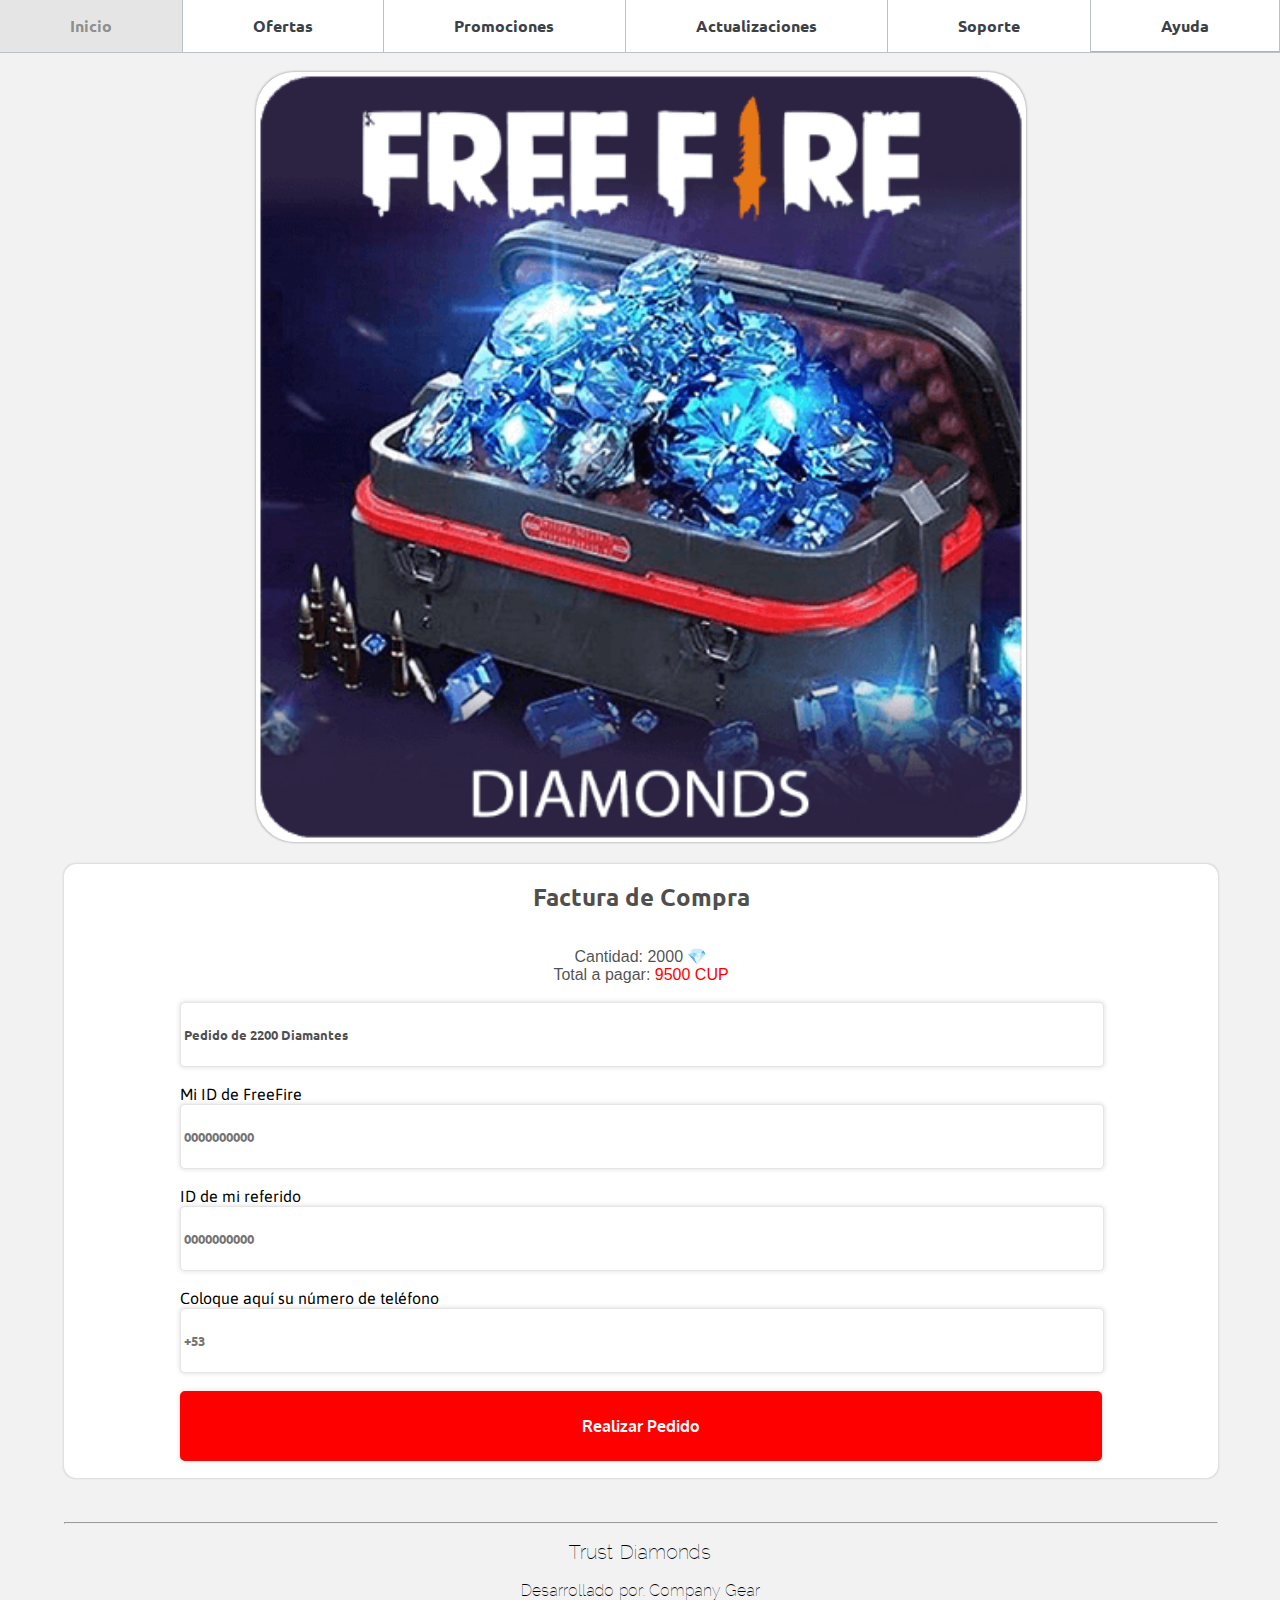
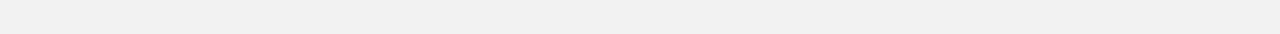
==== pack/2200.html @ caafc121 "Add files via upload" ====
<!DOCTYPE HTML>
<html>
<head>
<meta name="viewport" content="width=device-width, user-scalable=no, initial-scale=1, maximum-scale=1, minimum-scale=1">	
<link rel="stylesheet" href="../files/css/style.css" type="text/css">
<script>
window.onerror=new Function("return true");
 
function sendMail() {
var men1 ="Pedido a través de Trust Diamonds";
var men2 ="Cantidad de diamantes: 2000";
var men3 ="Precio: 9550 cup";
var men4 ="ID de Cliente: ";
var men5 ="ID de Referido: ";
var men6 ="Contactar al: +53 ";
var enter ="%0A";
var link = "trust.diamonds.free.fire@gmail.com"
+ "?cc=trust.diamonds.free.fire@gmail.com"
+ "&subject=" + escape(document.getElementById('subject').value)
+ "&body=" + men1 + enter + enter + men2 + enter + men3 + enter + men4 + escape(document.getElementById('idus').value) + enter + men5 + escape(document.getElementById('idrf').value) + enter + men6 + escape(document.getElementById('cell').value);
 
window.location.href = "mailto:" +link;
}
//]]>
</script>
</head>
<body style="background:rgba(0,0,0,0.05)">
<header id="menu">
<input type="checkbox" id="btn-menu">
<label for="btn-menu"><img src="../files/img/ic_menu.png" alt=""></label>
    <nav class="menu">
	 <ul>
	   <li><a class="font1" href="../index.html">Inicio</a></li>
	   <li><a class="font1" href="../index.html#ofer">Ofertas</a></li>
	   <li><a class="font1" href="../index.html#promo">Promociones</a></li>
	   <li><a class="font1" href="../open_telegram.html">Actualizaciones</a></li>
	   <li><a class="font1" href="">Soporte</a></li>
	   <li><a style="border-bottom:1px solid rgba(0,0,0,0.3)" class="font1" class="font11" href="index.html">Ayuda</a></li>
	 </ul>  
	</nav>
</header>
<br><br><br><br>
<img style="margin-left:20%; background:white; width:60%; box-shadow:0px 0px 2px 0.5px rgba(0,0,0,0.2); border:1px solid white; border-radius:5%;" src="../files/img/freefire_cupons.png">
<br><br>

<div class="factura">
<center><h1 class="font1" style="font-size:24px; color:rgba(0,0,0,0.7)"><b>Factura de Compra</b></h1><br>
	                <p style="margin:0; color:rgba(0,0,0,0.7);">Cantidad: 2000 💎</p>
	                <p style="margin:0; color:rgba(0,0,0,0.7);">Total a pagar: <c style="color:red;">9500 CUP</c></p></center>
	                <br>

<input class="font1" readonly="readonly" id="subject" type="text" value=" Pedido de 2200 Diamantes"><br><br>
<label class="font3" id="desc1">Mi ID de FreeFire</label><br>
<input class="font1" placeholder=" 0000000000" type="number" id="idus" maxlength="10" required></input><br><br>
<label class="font3" id="desc1">ID de mi referido</label><br>
<input class="font1" placeholder=" 0000000000" type="number" id="idrf" maxlength="10" required></input><br><br>
<label class="font3" id="desc1">Coloque aquí su número de teléfono</label><br>
<input class="font1" placeholder=" +53 " type="number" id="cell" required></input><br><br>
<input type="button" class="btn" value="Realizar Pedido" onclick="sendMail(); return false">
<p>
</div>
<br><br>
<hr style="width:90%; margin-left:5%;"></hr>
<p class="font2" style="text-align:center; font-size:20px;">Trust Diamonds</p>
<p class="font2" style="text-align:center; font-size 20px;">Desarrollado por: Company Gear</p>
</div><br>
</body>
</html>
---- files/css/style.css ----
@font-face{
   font-family: "Ubuntu-Bold.ttf";
   src: url("fuentefancy.eot");
   src: url("fuentefancy.eot?#amocristalab") format("embedded-opentype"),
        url("Ubuntu-Bold.woff") format("woff"),
        url("../fonts/Ubuntu-Bold.ttf") format("truetype"),
        url("fuentefancy.svg#IDdelafuente") format("svg");
}

.font1{
font-family:"Ubuntu-Bold.ttf";
}
#font1{
font-family:"Ubuntu-Bold.ttf";
}

@font-face{
   font-family: "raleway_thin";
   src: url("fuentefancy.eot");
   src: url("fuentefancy.eot?#amocristalab") format("embedded-opentype"),
        url("raleway_thin.ttf") format("woff"),
        url("../fonts/raleway_thin.ttf") format("truetype"),
        url("fuentefancy.svg#IDdelafuente") format("svg");
}

.font2{
font-family:"raleway_thin";
}
#font2{
font-family:"raleway_thin";
}

@font-face{
   font-family: "Oxygen-Bold";
   src: url("fuentefancy.eot");
   src: url("fuentefancy.eot?#amocristalab") format("embedded-opentype"),
        url("Oxygen-Bold.ttf") format("woff"),
        url("../fonts/Oxygen-Bold.ttf") format("truetype"),
        url("fuentefancy.svg#IDdelafuente") format("svg");
}

.font3{
font-family:"Oxygen-Bold";
}
#font3{
font-family:"Oxygen-Bold";
}

@font-face{
   font-family: "Asap-VariableFont_wght";
   src: url("fuentefancy.eot");
   src: url("fuentefancy.eot?#amocristalab") format("embedded-opentype"),
        url("Asap-VariableFont_wght.ttf") format("woff"),
        url("../fonts/Asap-VariableFont_wght.ttf") format("truetype"),
        url("fuentefancy.svg#IDdelafuente") format("svg");
}

.font3{
font-family:"Asap-VariableFont_wght";
}
#font3{
font-family:"Asap-VariableFont_wght";
}
/* Aquí puedes escribir tu comentario */
@media screen and (max-width:2560px) {
	#box_apps_t{
		display:none;
	}
	.contenedor{
	width:80%;
	border:1px solid white;
	margin:0 auto;
	overflow:hidden;
	background:white;

}

in{
	color:transparent;
}

#titles{
		margin-left:1.2%;
	color:rgba(0,0,0,0.7);
	font-size:24px;
}

#fullbox{
	width:100%;
}

#especific{
	width:100%;
}

#box_idm{
    border-radius:5px;
	width:20%;
	border:1px solid white;
	margin-left:10%;
	background:white;
	box-shadow:0px 0px 2px 0.5px rgba(0,0,0,0.2);
}

#headings{
	margin-left:10%;
	color:rgba(0,0,0,0.7);
	font-size:24px;
}

#detail{
    font-size:24px;
	margin-left:5%;
	margin-top:0;
	margin-bottom:0;
	font-family:"Asap-VariableFont_wght";
}

a{
	text-decoration:none;
}

#btn_big{
	width:80%;
	border:3px solid #aecb95;
	text-decoration:none;
	background:#689f38;
	color:white;
	font-size:18px;
	border-radius:8px;
	cursor:pointer;
	box-sizing:inherit;
	text-align:center;
	margin-left:10%;
	  font-family: "Oxygen-Bold";
}

#btn_big:hover{
	background:white;
	color:#aecb95;
}

#flex{
	display:flex;
}

#img_apps{
	width:100%;
}

#box_apps{
	width:15%;
	border:1px solid white;
	margin-left:1.2%;
	background:white;
	box-shadow:0px 0px 2px 0.5px rgba(0,0,0,0.2);
}
#a{color:red;}
#b{display:none;}
#c{display:none;}
#d{display:none;}
#e{display:none;}
#f{display:none;}
#g{display:none;}
}

@media screen and (max-width:1440px) {

.contenedor{
	width:80%;
	border:1px solid white;
	margin:0 auto;
	overflow:hidden;
	background:white;

}

in{
	color:transparent;
}

#titles{
		margin-left:1.2%;
	color:rgba(0,0,0,0.7);
	font-size:24px;
}

#fullbox{
	width:100%;
}

#especific{
	width:100%;
}

#box_idm{
	width:20%;
	border:1px solid white;
	margin-left:10%;
	background:white;
	box-shadow:0px 0px 2px 0.5px rgba(0,0,0,0.2);
}

#headings{
	margin-left:10%;
	color:rgba(0,0,0,0.7);
	font-size:24px;
}

#detail{
	margin-left:5%;
	margin-top:0;
	margin-bottom:0;
	font-family:"Asap-VariableFont_wght";
}

a{
	text-decoration:none;
}

#btn_big{
	width:80%;
	border:3px solid #aecb95;
	text-decoration:none;
	background:#689f38;
	color:white;
	font-size:18px;
	border-radius:8px;
	cursor:pointer;
	box-sizing:inherit;
	text-align:center;
	margin-left:10%;
	  font-family: "Oxygen-Bold";
}

#btn_big:hover{
	background:white;
	color:#aecb95;
}

#flex{
	display:flex;
}

#img_apps{
	width:100%;
	border-radius:5px;
}

#box_apps{
	width:15%;
	border:1px solid white;
	margin-left:1.2%;
	background:white;
	box-shadow:0px 0px 2px 0.5px rgba(0,0,0,0.2);
}

@media screen and (max-width:1024px) {
#detail{
	font-size:15px;
}
#btn_big{
	font-size:16px;
}
}

@media screen and (max-width:768px) {
#box_apps{
display:none;
}
#detail{
font-size:12px;
}
#btn_big{
	font-size:12px;
}

#box_idm{
	width:30%;
}
#box_apps_t{
    border-radius:5px;
	display:block;
	width:30%;
	border:1px solid white;
	margin-left:1.2%;
	background:white;
	box-shadow:0px 0px 2px 0.5px rgba(0,0,0,0.2);
}
.contenedor{
	width:100%;
	background:rgb(242,242,242);
	border:none;
}
}

@media screen and (max-width:425px) {

}

@media screen and (max-width:375px) {

}

@media screen and (max-width:320px) {
#detail{
	font-size:8px;
}

#btn_big{
	font-size:10px;
}

#box_idm{
	width:30%;
}
#headings{
	font-size:18px;
}
.contenedor{
	width:100%;
}
}

body{
margin:0;
font-family:sans-serif;
}

header{
width:100%;
background:rgb(255,255,255);
border-bottom:1px solid rgb(185,194,199);
POSITION:fixed;
width:100%;
}

#btn-menu{
display:none;
}

header label{
display:none;
width:30px;
height:30px;
padding:10px;
}

header label:hover {
cursor:pointer;
}

.menu ul{
margin:0;
list-style:none;
padding:0;
display:flex;
justify-content:center;
}

.menu li{
border-right:1px solid rgb(185,194,199);
flex-grow:1;
text-align:center;
}

.menu li:hover{
background:rgba(0,0,0,0.1);
}

.menu li a:hover{
color:rgba(0,0,0,0.4);
}

.menu li a{
display:block;
padding:15px 20px;
color:rgb(60,65,71);
text-decoration:none;
}

@media (max-width:768px) {
header label {
display:block;
}

.menu {
position:absolute;
background:white;
width:70%;
margin-left:-74%;
transition: all 0.5s;
}

.menu li{
border-top:1px solid rgb(185,194,199);
}
 .menu ul{
 flex-direction:column;
 }
 
 #btn-menu:checked ~ .menu{
margin:0;
 }
 
}





.slider{
width:100%;
margin:auto;
overflow:hidden;
}

.slider ul{
padding:0;
display:flex;
width:400%;
animation: cambio 15s infinite alternate linear;
}

.slider li{
width:100%;
list-style:none;
}

.slider img{
width:100%;
}

@keyframes cambio {
   0% {margin-left:0; }
   20% {margin-left:0; }

   25% {margin-left:-100%; }
   45% {margin-left:-100%; }

   50%{margin-left:-200%; }
   70%{margin-left:-200%; }

   75% {margin-left:-300%; }
   100% {margin-left:-300%; }
}
.factura{
	border:1px solid white;
	width:90%;
	margin-left:5%;
	border-radius:12px;
	background:white;
		box-shadow:0px 0px 2px 0.5px rgba(0,0,0,0.1);
}

#idrf{
	width:80%;
	margin-left:10%;
	padding:2% 0%;
	box-shadow:0px 0px 4px 0.5px rgba(0,0,0,0.1);
	border:1px solid rgba(0,0,0,0.1);
	border-radius:5px;
	color:rgba(0,0,0,0.7);
}

#idus{
	width:80%;
	margin-left:10%;
	padding:2% 0%;
	box-shadow:0px 0px 4px 0.5px rgba(0,0,0,0.1);
	border:1px solid rgba(0,0,0,0.1);
	border-radius:5px;
	color:rgba(0,0,0,0.7);
}

#subject{
	width:80%;
	margin-left:10%;
	padding:2% 0%;
	box-shadow:0px 0px 4px 0.5px rgba(0,0,0,0.1);
	border:1px solid rgba(0,0,0,0.1);
	border-radius:5px;
	color:rgba(0,0,0,0.7);
	
}

#cell{
	width:80%;
	margin-left:10%;
	padding:2% 0%;
	box-shadow:0px 0px 4px 0.5px rgba(0,0,0,0.1);
	border:1px solid rgba(0,0,0,0.1);
	border-radius:5px;
	color:rgba(0,0,0,0.7);
}

.btn{
	width:80%;
	margin-left:10%;
	padding:2% 0%;
	color:white;
	font-family:"Oxygen-Bold";
	background:red;
		border-radius:5px;
	border:2px solid red;
		box-shadow:0px 0px 4px 0.5px rgba(0,0,0,0.1);
		font-size:16px;
}

.btn:hover{
	cursor:pointer;
	background:white;
	color:red;
}

#desc1{
	width:80%;
	margin-left:10%;
}
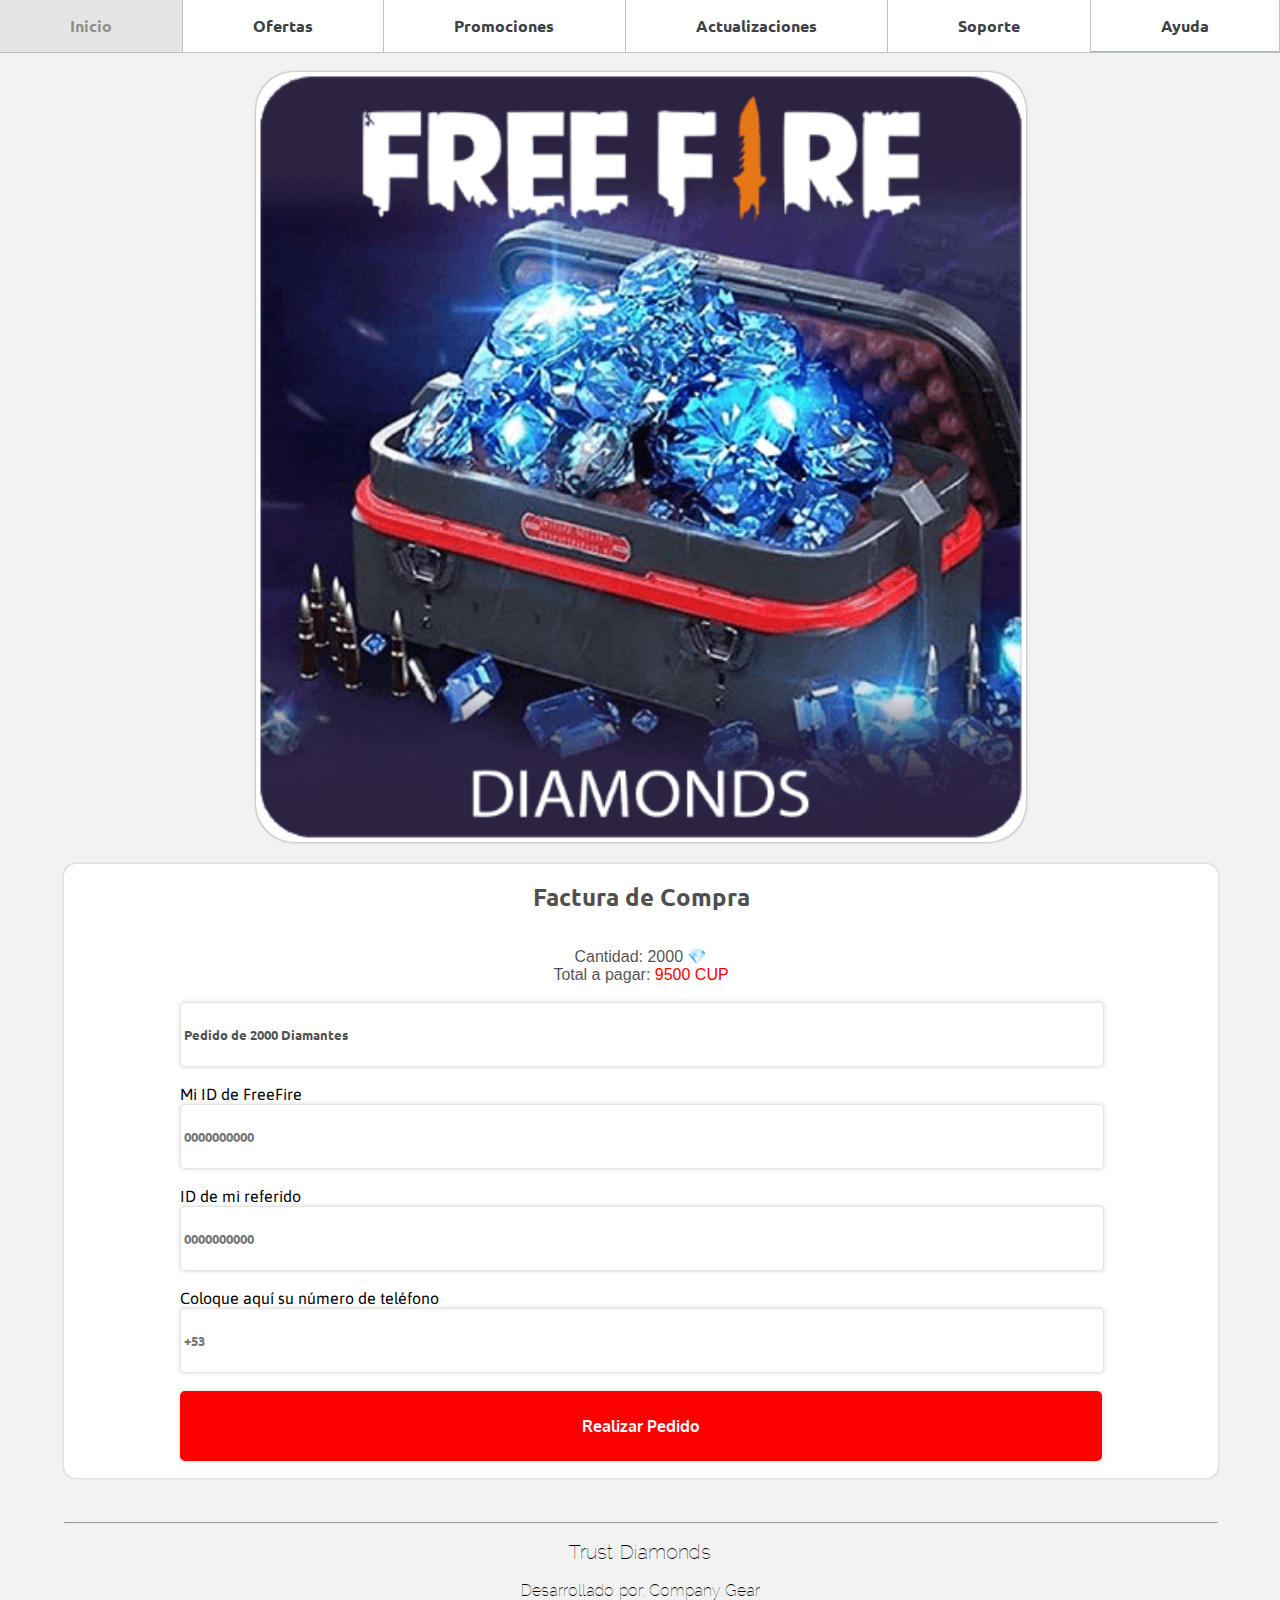
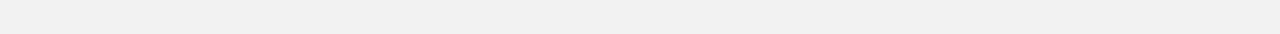
==== commit 8ca3fe18: "Update 2200.html" ====
--- a/pack/2200.html
+++ b/pack/2200.html
@@ -49,7 +49,7 @@
 	                <p style="margin:0; color:rgba(0,0,0,0.7);">Total a pagar: <c style="color:red;">9500 CUP</c></p></center>
 	                <br>
 
-<input class="font1" readonly="readonly" id="subject" type="text" value=" Pedido de 2200 Diamantes"><br><br>
+<input class="font1" readonly="readonly" id="subject" type="text" value=" Pedido de 2000 Diamantes"><br><br>
 <label class="font3" id="desc1">Mi ID de FreeFire</label><br>
 <input class="font1" placeholder=" 0000000000" type="number" id="idus" maxlength="10" required></input><br><br>
 <label class="font3" id="desc1">ID de mi referido</label><br>
@@ -65,4 +65,4 @@
 <p class="font2" style="text-align:center; font-size 20px;">Desarrollado por: Company Gear</p>
 </div><br>
 </body>
-</html>+</html>
